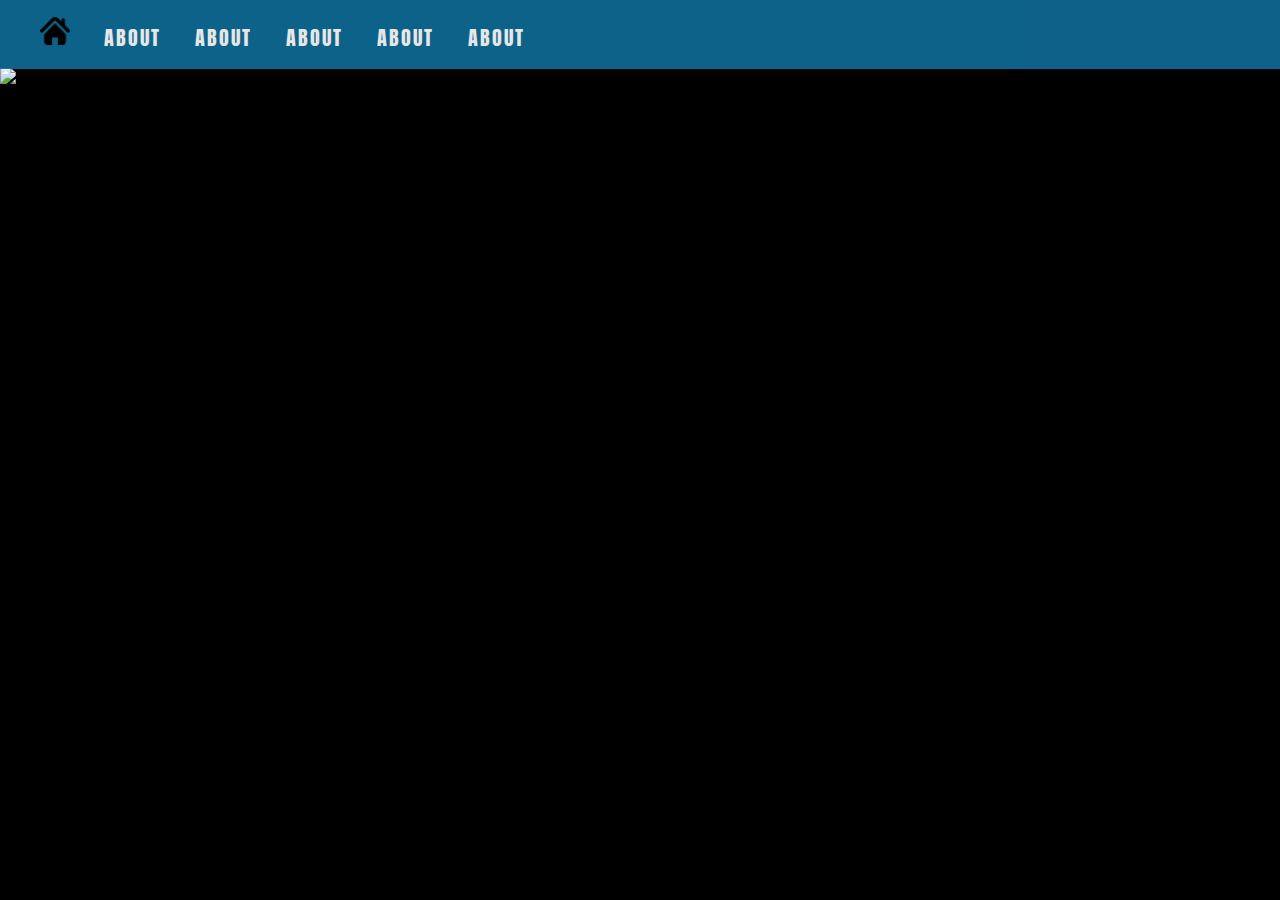
==== pages/about.html @ 1ba0e4bc "Commiting to cpanel" ====
<!DOCTYPE html>
<html>
    <head>
        <link href="../resources/stylesheet.css" type="text/css" rel="stylesheet">
        <link rel="preconnect" href="https://fonts.gstatic.com">
        <link href="https://fonts.googleapis.com/css2?family=Anton&display=swap" rel="stylesheet">
        <title>Minija</title>
        <meta name="viewport" content="width=device-width, initial-scale=1.0, maximum-scale=1.0, user-scalable=1">
    </head>
    <body>
        <header>
            <nav>
                <ul>
                    <li><a href="../index.html"><img  class="listimg" src="../resources/images/69524.png"></a></li>                       
                    <li><a href="../pages/about.html">About</a></li>
                    <li><a href="../pages/about.html">About</a></li>
                    <li><a href="../pages/about.html">About</a></li>
                    <li><a href="../pages/about.html">About</a></li>
                    <li><a href="../pages/about.html">About</a></li>
                </ul>               
            </nav>
        </header>
        <main>
            <div>
                <img class="wallpaper" src="https://sun9-25.userapi.com/c836625/v836625667/1a36b/iLJLXzTZ-bY.jpg">
            </div>
        </main>
    </body>
</html>
---- resources/stylesheet.css ----
body {
    color: white;
    background: black;
    margin: 0;
    padding: 0;
   
}
header {

    opacity: 0.9;
    background-color: #0f6d99;
    position:fixed;
    top: 0;
    width: 100%;
    z-index:100;
    
}
body{
    position: relative;
    top: 68px;
}
a {
    text-decoration: none;
    color: #FFF;
}
a:hover, a:active{
    color: black;
}
nav ul li{
    color: #FFF;
    font-family: "Anton",sans-serif;
    font-size: 20px;
    letter-spacing: 2px;
    font-weight: 300;
    display: inline-block;
    text-transform: uppercase;
    margin-right:30px;

}
img.wallpaper {
    width: 100%;
}
.listimg {
    height: 30px;
}




@media screen and (max-width:660px) 
{
    .listimg {
        height: 30px;
    }
    img.wallpaper {
        visibility: hidden;
    }
    nav ul li{
        font-size: 25px;

    }
    body{
        position:absolute;
        top: 0px;
        margin-block-start: 0px;
        margin-block-end: 0;
    }
    header {

        opacity: 0.9;
        background-color: #0f6d99;
        position:absolute;
        top:0;
        width: 100%;
        text-align: center;      
    }
    nav ul li{
        color: #FFF;
        font-family: "Anton",sans-serif;
        font-size: 20px;
        letter-spacing: 2px;
        font-weight: 300;
        display: block;
        text-transform: uppercase;
        margin-right:30px;
    
    }
 
    ul {
        margin:0;
    }
}
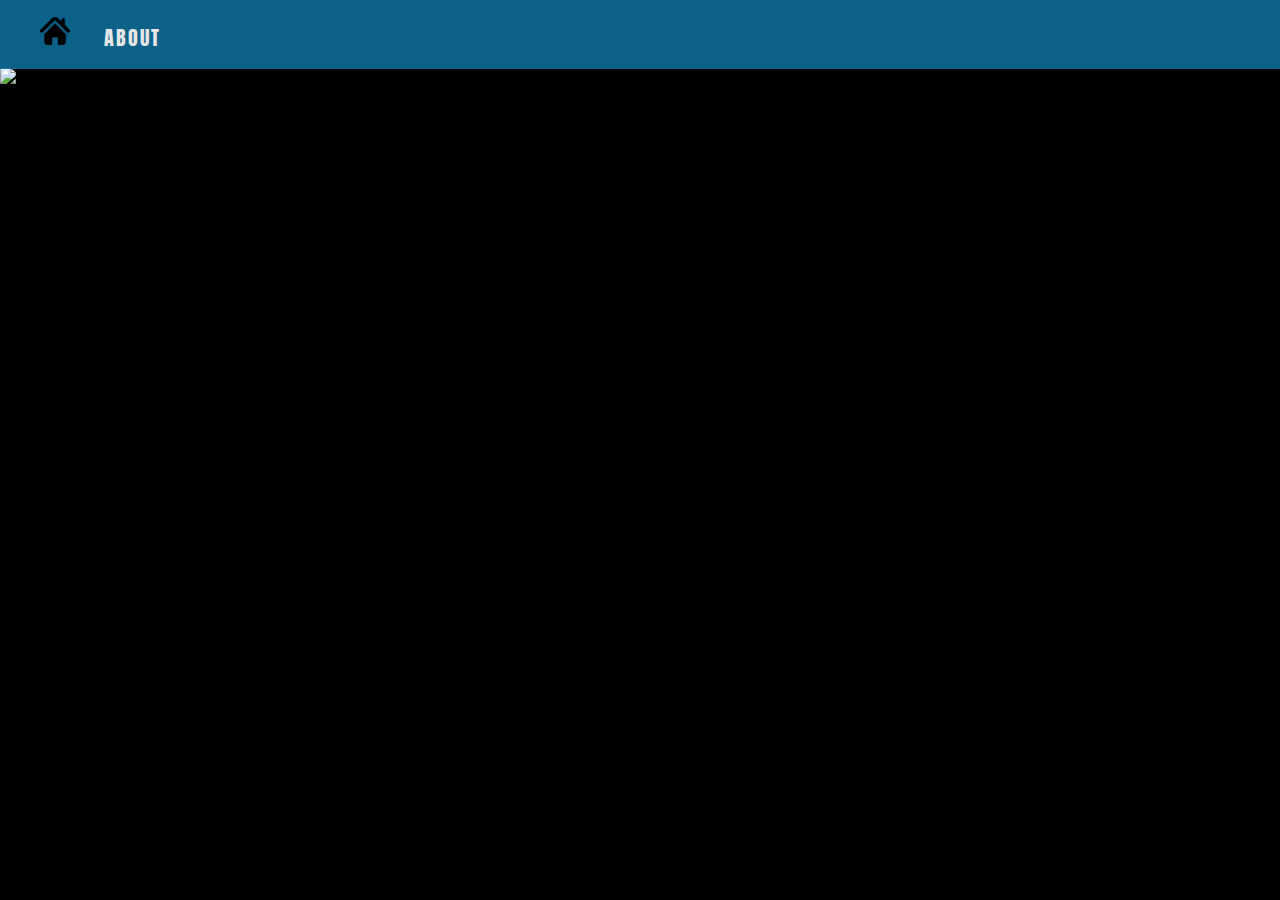
==== commit cce6fdd3: "Adding icon" ====
--- a/pages/about.html
+++ b/pages/about.html
@@ -4,6 +4,7 @@
         <link href="../resources/stylesheet.css" type="text/css" rel="stylesheet">
         <link rel="preconnect" href="https://fonts.gstatic.com">
         <link href="https://fonts.googleapis.com/css2?family=Anton&display=swap" rel="stylesheet">
+        <link rel="icon" href="../resources/images/river-icon-png-4.jpg">
         <title>Minija</title>
         <meta name="viewport" content="width=device-width, initial-scale=1.0, maximum-scale=1.0, user-scalable=1">
     </head>
@@ -13,10 +14,8 @@
                 <ul>
                     <li><a href="../index.html"><img  class="listimg" src="../resources/images/69524.png"></a></li>                       
                     <li><a href="../pages/about.html">About</a></li>
-                    <li><a href="../pages/about.html">About</a></li>
-                    <li><a href="../pages/about.html">About</a></li>
-                    <li><a href="../pages/about.html">About</a></li>
-                    <li><a href="../pages/about.html">About</a></li>
+                    
+                   
                 </ul>               
             </nav>
         </header>
--- a/resources/stylesheet.css
+++ b/resources/stylesheet.css
@@ -53,15 +53,16 @@
         height: 30px;
     }
     img.wallpaper {
-        visibility: hidden;
+        
+        visibility:hidden;
+        display:none;
     }
     nav ul li{
         font-size: 25px;
 
     }
     body{
-        position:absolute;
-        top: 0px;
+        position: static;
         margin-block-start: 0px;
         margin-block-end: 0;
     }
@@ -69,8 +70,7 @@
 
         opacity: 0.9;
         background-color: #0f6d99;
-        position:absolute;
-        top:0;
+        position:static;
         width: 100%;
         text-align: center;      
     }
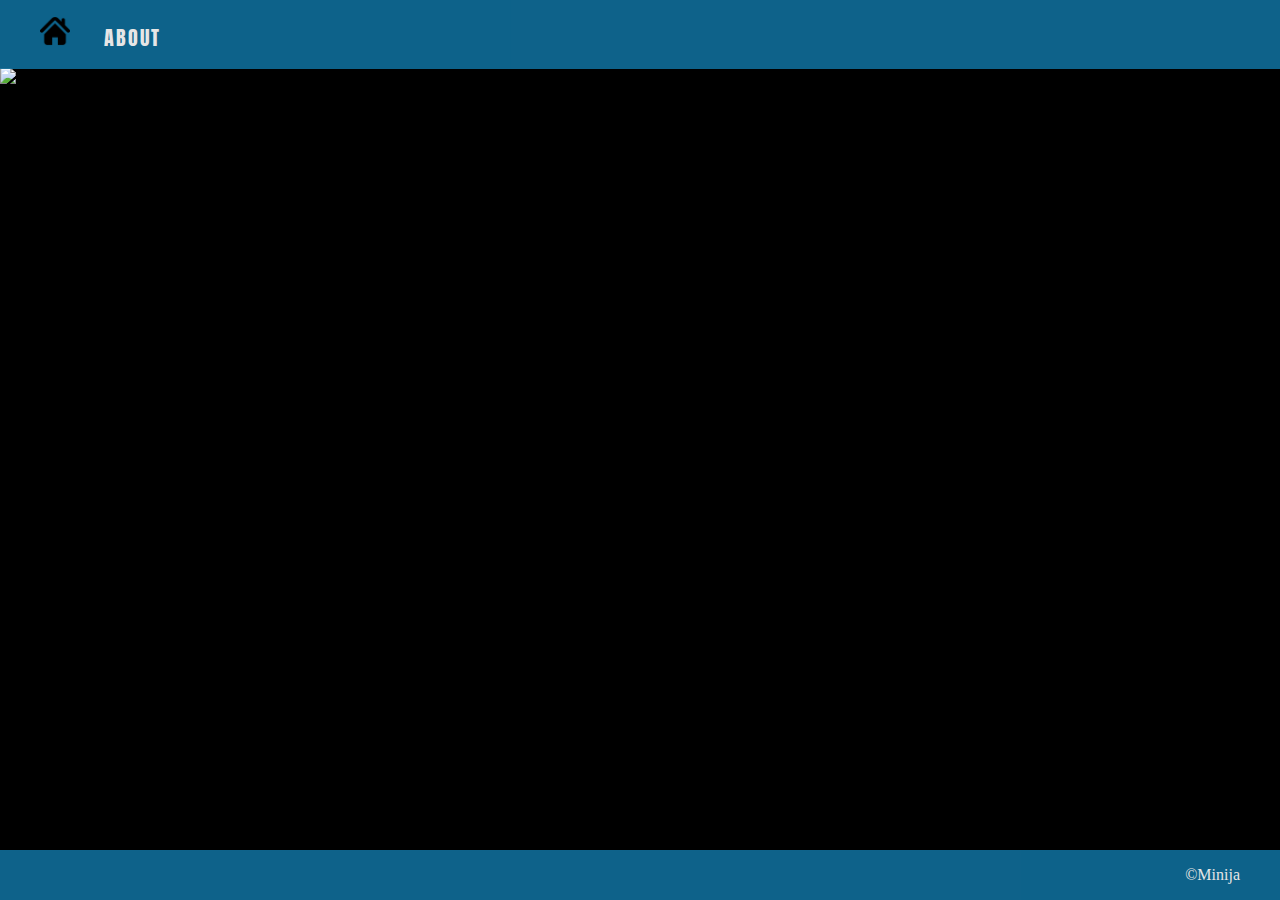
==== commit db349af7: "adding readme file" ====
--- a/pages/about.html
+++ b/pages/about.html
@@ -10,7 +10,7 @@
     </head>
     <body>
         <header>
-            <nav>
+            <nav class="tab">
                 <ul>
                     <li><a href="../index.html"><img  class="listimg" src="../resources/images/69524.png"></a></li>                       
                     <li><a href="../pages/about.html">About</a></li>
@@ -24,5 +24,12 @@
                 <img class="wallpaper" src="https://sun9-25.userapi.com/c836625/v836625667/1a36b/iLJLXzTZ-bY.jpg">
             </div>
         </main>
+        <footer>
+            <nav class="footer">
+                <ul>
+                    <li class="name">©Minija</li>                  
+                </ul>               
+            </nav>
+        </footer>
     </body>
 </html>--- a/resources/stylesheet.css
+++ b/resources/stylesheet.css
@@ -26,7 +26,7 @@
 a:hover, a:active{
     color: black;
 }
-nav ul li{
+.tab ul li{
     color: #FFF;
     font-family: "Anton",sans-serif;
     font-size: 20px;
@@ -35,7 +35,6 @@
     display: inline-block;
     text-transform: uppercase;
     margin-right:30px;
-
 }
 img.wallpaper {
     width: 100%;
@@ -44,7 +43,23 @@
     height: 30px;
 }
 
+footer {
 
+    opacity: 0.9;
+    background-color: #0f6d99;
+    position:fixed;
+    bottom: 0;
+    width: 100%;
+    z-index:100;
+}
+li {
+    list-style-type: none;
+}
+.name {
+    text-align: right;
+    margin-right:40px;
+    
+}
 
 
 @media screen and (max-width:660px) 
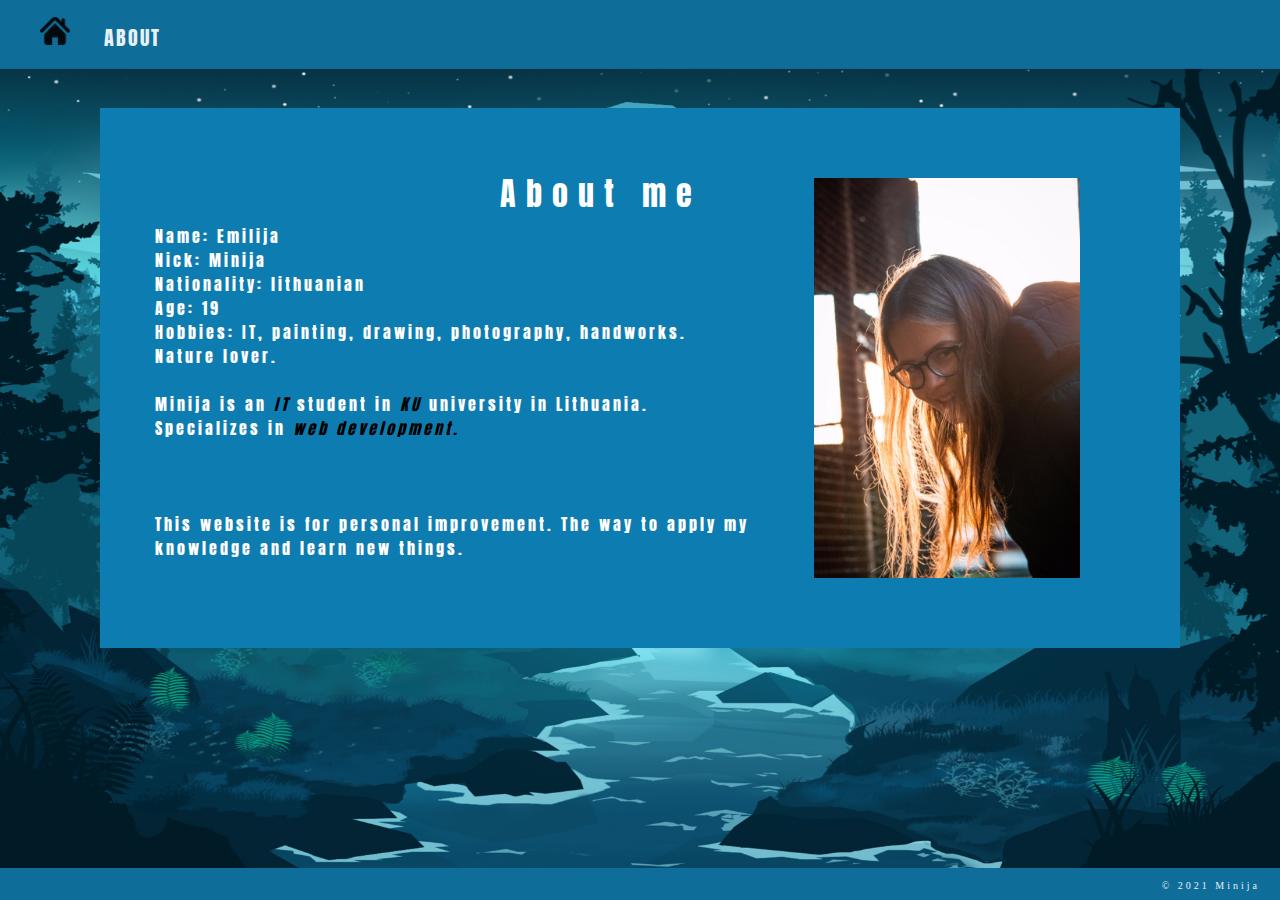
==== commit b65d12b2: "Changed background, added footer, added section about" ====
--- a/pages/about.html
+++ b/pages/about.html
@@ -1,5 +1,5 @@
 <!DOCTYPE html>
-<html>
+<html lang="lt">
     <head>
         <link href="../resources/stylesheet.css" type="text/css" rel="stylesheet">
         <link rel="preconnect" href="https://fonts.gstatic.com">
@@ -7,6 +7,7 @@
         <link rel="icon" href="../resources/images/river-icon-png-4.jpg">
         <title>Minija</title>
         <meta name="viewport" content="width=device-width, initial-scale=1.0, maximum-scale=1.0, user-scalable=1">
+        <script src="scripts/date.js"></script>
     </head>
     <body>
         <header>
@@ -20,15 +21,37 @@
             </nav>
         </header>
         <main>
-            <div>
-                <img class="wallpaper" src="https://sun9-25.userapi.com/c836625/v836625667/1a36b/iLJLXzTZ-bY.jpg">
-            </div>
+            <img class="wallpaper" src="../resources/images/wp4535707.jpg">
+            <section>
+                <div>
+                    <h1 class="about_me">About me</h1>
+                    <ul class="about_me_paragraph">
+                        <li>Name: Emilija</li>
+                        <li>Nick: Minija</li>
+                        <li>Nationality: lithuanian</li>
+                        <li>Age: 19 </li>
+                        <li>Hobbies: IT, painting, drawing, photography, handworks.</li>
+                        <li>Nature lover.</li>
+                        <br>
+                        <li>Minija is an <dfn>IT</dfn> student in <dfn>KU</dfn> university in Lithuania.</li>
+                        <li>Specializes in <dfn>web development.</dfn></li>
+                        <br>
+                        <br>
+                        <br>
+                        <li>This website is for personal improvement. The way to apply my knowledge and learn new things.</li>
+
+                    </ul>
+                </div>
+                
+                <img class="me" src="../resources/images/122102705_794038274728848_855439700350731366_n.jpg">
+               
+            </section>
+
         </main>
         <footer>
             <nav class="footer">
                 <ul>
-                    <li class="name">©Minija</li>                  
-                </ul>               
+                    <li class="name">© 2021 Minija</li>                  </ul>               
             </nav>
         </footer>
     </body>
--- a/resources/stylesheet.css
+++ b/resources/stylesheet.css
@@ -1,10 +1,13 @@
 body {
     color: white;
-    background: black;
+    background:#0f6d99;
     margin: 0;
     padding: 0;
    
 }
+
+/* header */
+
 header {
 
     opacity: 0.9;
@@ -32,24 +35,30 @@
     font-size: 20px;
     letter-spacing: 2px;
     font-weight: 300;
-    display: inline-block;
+    display: inline;
     text-transform: uppercase;
     margin-right:30px;
 }
+/* images */
+
 img.wallpaper {
     width: 100%;
+    height: 800px;
 }
 .listimg {
     height: 30px;
 }
+/* footer */
 
 footer {
-
+    font-size: 10px;
+    letter-spacing: 3px;
     opacity: 0.9;
     background-color: #0f6d99;
     position:fixed;
     bottom: 0;
     width: 100%;
+    height: 30px;
     z-index:100;
 }
 li {
@@ -57,20 +66,70 @@
 }
 .name {
     text-align: right;
-    margin-right:40px;
+    margin-right:20px;
     
 }
 
+/* main section */
+section {
+    
+    background:#0d7db1;
+    position: absolute;
+    right: 100px;
+    left: 100px;
+    top: 40px;
+    
+    
+}
+section .me{
+    height: 400px;
+    display: block;
+    margin-left: auto;
+    margin-right: 100px;
+    padding: 70px 0;
+}
 
-@media screen and (max-width:660px) 
+/* about me*/
+.about_me {
+    position: absolute;
+    top: 40px;
+    left: 400px;
+    font-family: "Anton",sans-serif;
+    font-weight:normal;
+    letter-spacing: 10px;
+  
+}
+.about_me:hover, .about_me:active{
+    color: black;
+}
+.about_me_paragraph {
+    position: absolute;
+    top: 100px;
+    left: 15px;
+    right: 400px;
+    font-family: "Anton", sans-serif;
+    letter-spacing: 3px;
+}
+.about_me_paragraph li:hover, .about_me_paragraph li:active{
+    color: black;
+}
+dfn {
+    color: black;
+}
+dfn:hover, dfn:active {
+    color: white;
+}
+
+/* mobile screen */
+
+@media screen and (max-width:930px) 
 {
+    img.wallpaper {
+        width: 100%;
+        height: auto;
+    }
     .listimg {
         height: 30px;
-    }
-    img.wallpaper {
-        
-        visibility:hidden;
-        display:none;
     }
     nav ul li{
         font-size: 25px;
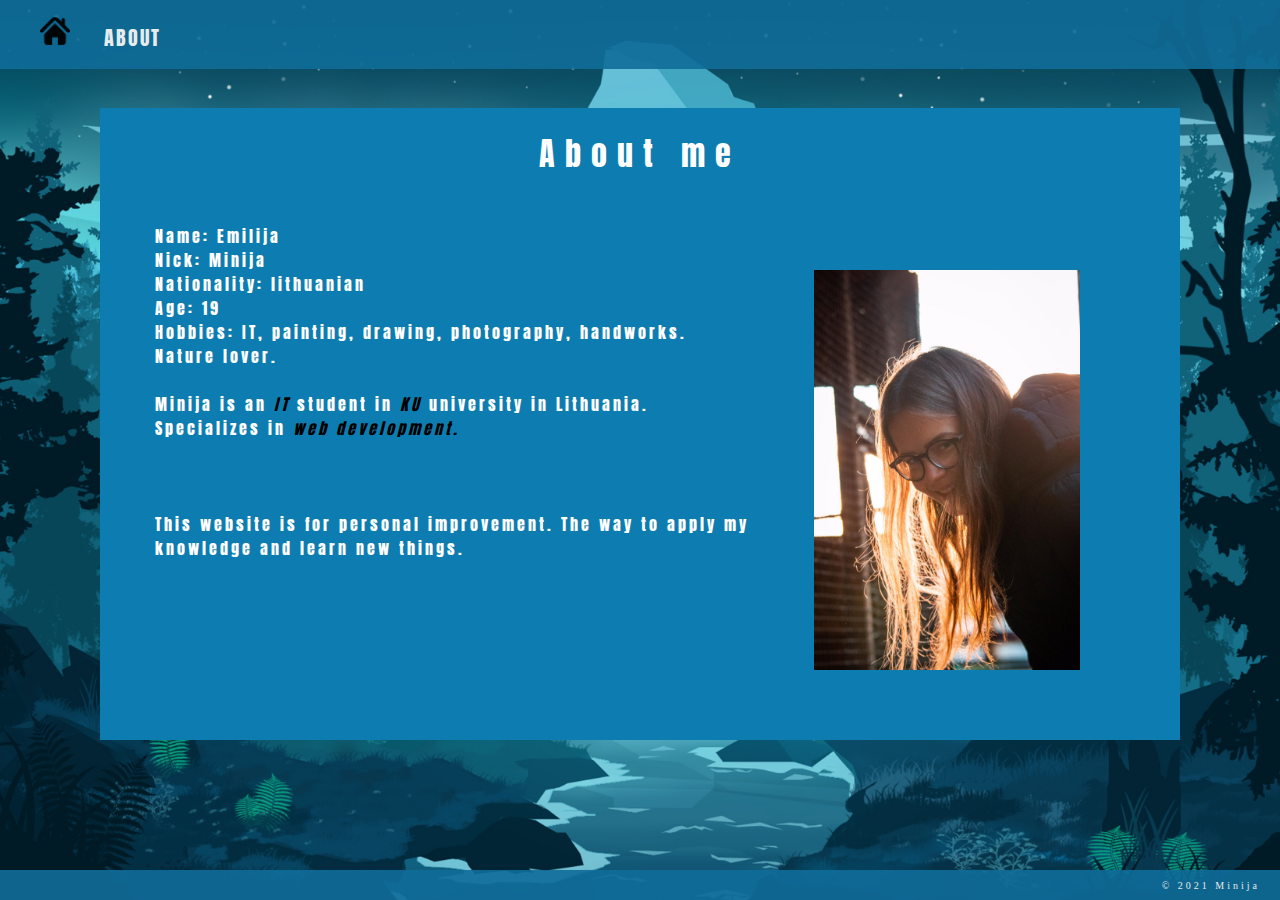
==== commit 671b56ee: "fixing mobile view" ====
--- a/pages/about.html
+++ b/pages/about.html
@@ -1,5 +1,5 @@
 <!DOCTYPE html>
-<html lang="lt">
+<html lang="en-usa">
     <head>
         <link href="../resources/stylesheet.css" type="text/css" rel="stylesheet">
         <link rel="preconnect" href="https://fonts.gstatic.com">
@@ -7,7 +7,6 @@
         <link rel="icon" href="../resources/images/river-icon-png-4.jpg">
         <title>Minija</title>
         <meta name="viewport" content="width=device-width, initial-scale=1.0, maximum-scale=1.0, user-scalable=1">
-        <script src="scripts/date.js"></script>
     </head>
     <body>
         <header>
@@ -21,7 +20,6 @@
             </nav>
         </header>
         <main>
-            <img class="wallpaper" src="../resources/images/wp4535707.jpg">
             <section>
                 <div>
                     <h1 class="about_me">About me</h1>
--- a/resources/stylesheet.css
+++ b/resources/stylesheet.css
@@ -3,8 +3,15 @@
     background:#0f6d99;
     margin: 0;
     padding: 0;
-   
+    background: url("../resources/images/wp4535707.jpg");
+    background-size: cover;
+    background-repeat: no-repeat;
 }
+@media only screen and (max-width: 930px) {
+    body {
+      background-image: url('https://wallpapercave.com/wp/wp5833268.png');
+    }
+  }
 
 /* header */
 
@@ -43,7 +50,6 @@
 
 img.wallpaper {
     width: 100%;
-    height: 800px;
 }
 .listimg {
     height: 30px;
@@ -91,9 +97,8 @@
 
 /* about me*/
 .about_me {
-    position: absolute;
-    top: 40px;
-    left: 400px;
+    
+    text-align: center;
     font-family: "Anton",sans-serif;
     font-weight:normal;
     letter-spacing: 10px;
@@ -148,7 +153,7 @@
         width: 100%;
         text-align: center;      
     }
-    nav ul li{
+    .tab ul li{
         color: #FFF;
         font-family: "Anton",sans-serif;
         font-size: 20px;
@@ -163,4 +168,25 @@
     ul {
         margin:0;
     }
+    section {
+        margin-top: 40px;
+        right: 50px;
+        left: 50px;    
+    }
+
+   
+   section .me {
+        height: 250px;
+   }
+  
+    .about_me_paragraph {
+        font-size: 12px;
+        
+        position:relative;
+        top: 50px;
+        left: 5px;
+        right: auto;
+        font-family: "Anton", sans-serif;
+        letter-spacing: 1px;
+    }
 }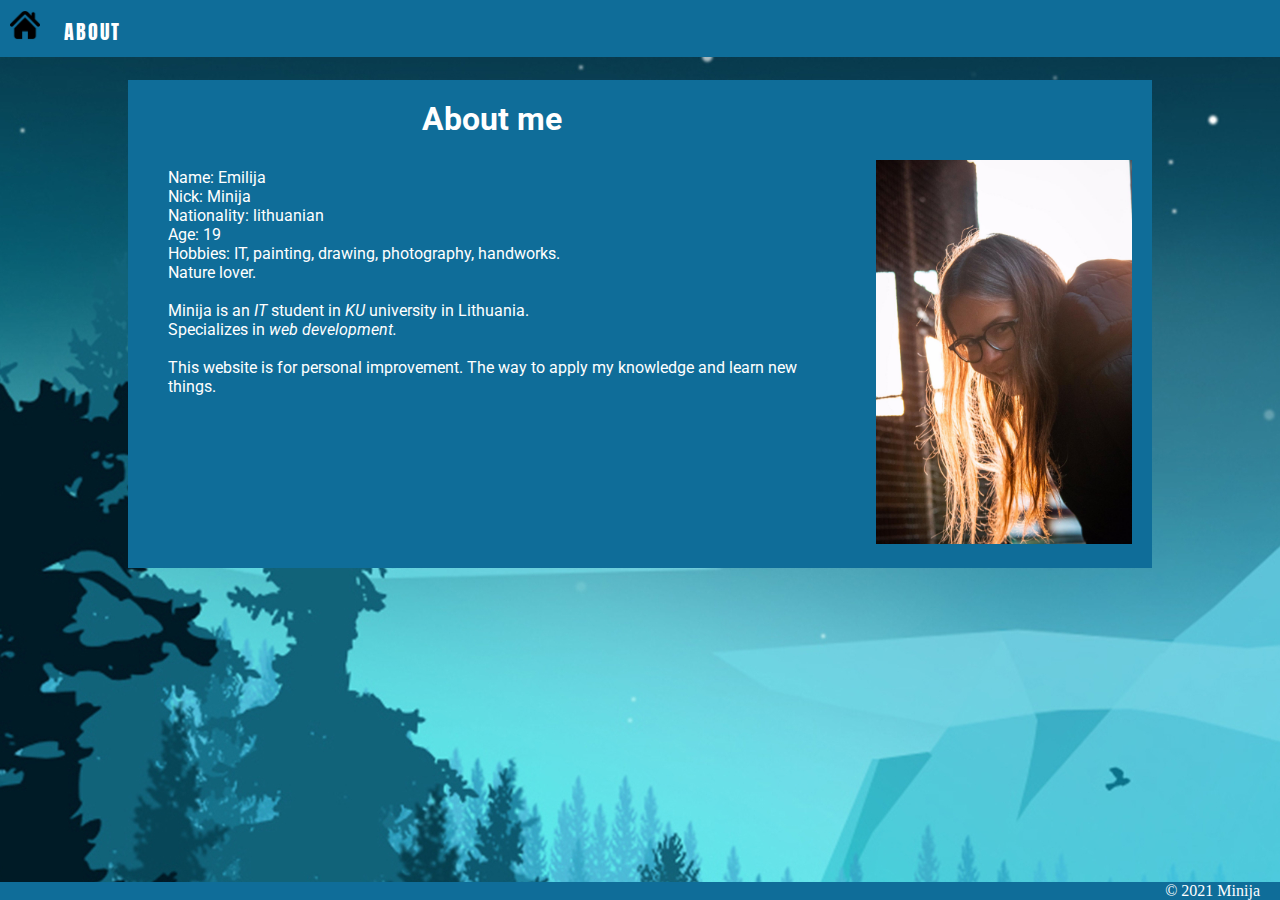
==== commit 4028d584: "Absolutely fixed about section" ====
--- a/pages/about.html
+++ b/pages/about.html
@@ -1,12 +1,25 @@
 <!DOCTYPE html>
-<html lang="en-usa">
+<html lang="en-US">
     <head>
+
+
+        <title>Minija</title>
+
+        <link rel="icon" href="../resources/images/river-icon-png-4.jpg">
         <link href="../resources/stylesheet.css" type="text/css" rel="stylesheet">
+
+        <meta name="viewport" content="width=device-width, initial-scale=1.0, maximum-scale=1.0, user-scalable=1">
+
+
+        <!-- FONTS -->
+            <!-- Anton -->
         <link rel="preconnect" href="https://fonts.gstatic.com">
         <link href="https://fonts.googleapis.com/css2?family=Anton&display=swap" rel="stylesheet">
-        <link rel="icon" href="../resources/images/river-icon-png-4.jpg">
-        <title>Minija</title>
-        <meta name="viewport" content="width=device-width, initial-scale=1.0, maximum-scale=1.0, user-scalable=1">
+            <!-- Roboto -->
+        <link rel="preconnect" href="https://fonts.gstatic.com">
+        <link href="https://fonts.googleapis.com/css2?family=Roboto:wght@100&display=swap" rel="stylesheet">    
+        
+       
     </head>
     <body>
         <header>
@@ -14,16 +27,16 @@
                 <ul>
                     <li><a href="../index.html"><img  class="listimg" src="../resources/images/69524.png"></a></li>                       
                     <li><a href="../pages/about.html">About</a></li>
-                    
-                   
                 </ul>               
             </nav>
         </header>
         <main>
-            <section>
-                <div>
-                    <h1 class="about_me">About me</h1>
-                    <ul class="about_me_paragraph">
+            
+            <section class="about_me">
+
+                <span class="align">
+                    <h1>About me</h1>
+                    <ul>
                         <li>Name: Emilija</li>
                         <li>Nick: Minija</li>
                         <li>Nationality: lithuanian</li>
@@ -34,14 +47,14 @@
                         <li>Minija is an <dfn>IT</dfn> student in <dfn>KU</dfn> university in Lithuania.</li>
                         <li>Specializes in <dfn>web development.</dfn></li>
                         <br>
-                        <br>
-                        <br>
                         <li>This website is for personal improvement. The way to apply my knowledge and learn new things.</li>
 
                     </ul>
-                </div>
+                </span>
                 
-                <img class="me" src="../resources/images/122102705_794038274728848_855439700350731366_n.jpg">
+                <span class="align">
+                    <img class="me" src="../resources/images/122102705_794038274728848_855439700350731366_n.jpg">
+                </span>
                
             </section>
 
@@ -49,7 +62,8 @@
         <footer>
             <nav class="footer">
                 <ul>
-                    <li class="name">© 2021 Minija</li>                  </ul>               
+                    <li class="rights">© 2021 Minija</li>              
+                </ul>               
             </nav>
         </footer>
     </body>
--- a/resources/stylesheet.css
+++ b/resources/stylesheet.css
@@ -1,192 +1,87 @@
+* {
+    margin:0;
+    padding: 0;
+    ​box-sizing: border-box;
+}
 body {
+    background-image: url("../resources/images/wp4535707.jpg");
+    position:relative;
+    top: 60px;
     color: white;
-    background:#0f6d99;
-    margin: 0;
-    padding: 0;
-    background: url("../resources/images/wp4535707.jpg");
-    background-size: cover;
-    background-repeat: no-repeat;
+
 }
-@media only screen and (max-width: 930px) {
-    body {
-      background-image: url('https://wallpapercave.com/wp/wp5833268.png');
-    }
-  }
-
-/* header */
-
-header {
-
-    opacity: 0.9;
+/* header *********************************************************************************************************************************************************/
+.tab {
     background-color: #0f6d99;
-    position:fixed;
+    position: fixed;
     top: 0;
     width: 100%;
-    z-index:100;
-    
 }
-body{
-    position: relative;
-    top: 68px;
+.tab ul li {
+    display: inline-block;
+    text-align:center;
+    padding: 10px;
+    font-size: 20px;
+    font-family: "Anton", serif;
+    text-transform:uppercase;
+    letter-spacing: 2px;
 }
-a {
+.tab ul li a {
     text-decoration: none;
-    color: #FFF;
-}
-a:hover, a:active{
-    color: black;
-}
-.tab ul li{
-    color: #FFF;
-    font-family: "Anton",sans-serif;
-    font-size: 20px;
-    letter-spacing: 2px;
-    font-weight: 300;
-    display: inline;
-    text-transform: uppercase;
-    margin-right:30px;
-}
-/* images */
-
-img.wallpaper {
-    width: 100%;
+    color: white;
 }
 .listimg {
     height: 30px;
 }
-/* footer */
 
-footer {
-    font-size: 10px;
-    letter-spacing: 3px;
-    opacity: 0.9;
-    background-color: #0f6d99;
-    position:fixed;
+/* footer ***********************************************************************************************************************************************************/
+
+.footer{
+    position: fixed;
     bottom: 0;
+    background:#0f6d99;
     width: 100%;
-    height: 30px;
-    z-index:100;
+    text-align: right;
 }
-li {
+
+.rights{
+    margin-right: 20px;
+}
+
+
+/* ABOUT ME MAIN ************************************************************************************************************************************************************/
+
+.about_me {
+    font-family:"Roboto", serif;
+    background-color:#0f6d99;
+    width: 80%;
+    display: block;
+    margin-right:auto;
+    margin-left:auto;
+    margin-top: 20px;
+    display: flex;
+    overflow:auto;
+}
+.about_me ul{
+    margin-left:20px;
+}
+
+.about_me h1 {
+    font-family: "Roboto", serif;
+    text-align: center;
+}
+.align {
+    
+    padding: 20px 20px;
+    
+}
+.me {
+    height: 30vw;
+    margin-top: 60px;
+}
+.about_me ul{
+    margin-top: 30px;
+}
+.about_me ul li {
     list-style-type: none;
 }
-.name {
-    text-align: right;
-    margin-right:20px;
-    
-}
-
-/* main section */
-section {
-    
-    background:#0d7db1;
-    position: absolute;
-    right: 100px;
-    left: 100px;
-    top: 40px;
-    
-    
-}
-section .me{
-    height: 400px;
-    display: block;
-    margin-left: auto;
-    margin-right: 100px;
-    padding: 70px 0;
-}
-
-/* about me*/
-.about_me {
-    
-    text-align: center;
-    font-family: "Anton",sans-serif;
-    font-weight:normal;
-    letter-spacing: 10px;
-  
-}
-.about_me:hover, .about_me:active{
-    color: black;
-}
-.about_me_paragraph {
-    position: absolute;
-    top: 100px;
-    left: 15px;
-    right: 400px;
-    font-family: "Anton", sans-serif;
-    letter-spacing: 3px;
-}
-.about_me_paragraph li:hover, .about_me_paragraph li:active{
-    color: black;
-}
-dfn {
-    color: black;
-}
-dfn:hover, dfn:active {
-    color: white;
-}
-
-/* mobile screen */
-
-@media screen and (max-width:930px) 
-{
-    img.wallpaper {
-        width: 100%;
-        height: auto;
-    }
-    .listimg {
-        height: 30px;
-    }
-    nav ul li{
-        font-size: 25px;
-
-    }
-    body{
-        position: static;
-        margin-block-start: 0px;
-        margin-block-end: 0;
-    }
-    header {
-
-        opacity: 0.9;
-        background-color: #0f6d99;
-        position:static;
-        width: 100%;
-        text-align: center;      
-    }
-    .tab ul li{
-        color: #FFF;
-        font-family: "Anton",sans-serif;
-        font-size: 20px;
-        letter-spacing: 2px;
-        font-weight: 300;
-        display: block;
-        text-transform: uppercase;
-        margin-right:30px;
-    
-    }
- 
-    ul {
-        margin:0;
-    }
-    section {
-        margin-top: 40px;
-        right: 50px;
-        left: 50px;    
-    }
-
-   
-   section .me {
-        height: 250px;
-   }
-  
-    .about_me_paragraph {
-        font-size: 12px;
-        
-        position:relative;
-        top: 50px;
-        left: 5px;
-        right: auto;
-        font-family: "Anton", sans-serif;
-        letter-spacing: 1px;
-    }
-}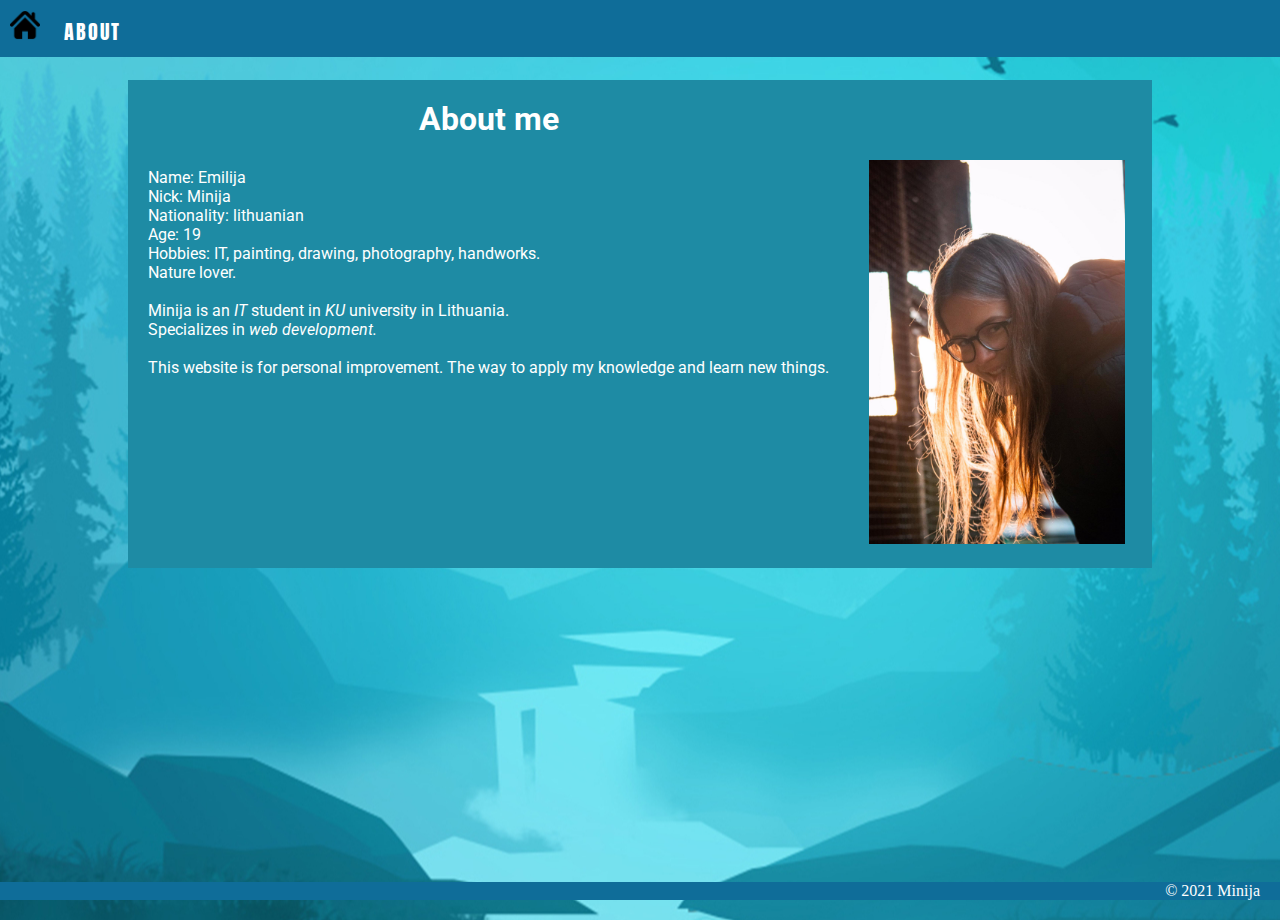
==== commit a2b42cda: "changed background position" ====
--- a/pages/about.html
+++ b/pages/about.html
@@ -7,8 +7,7 @@
 
         <link rel="icon" href="../resources/images/river-icon-png-4.jpg">
         <link href="../resources/stylesheet.css" type="text/css" rel="stylesheet">
-
-        <meta name="viewport" content="width=device-width, initial-scale=1.0, maximum-scale=1.0, user-scalable=1">
+        <meta name="viewport" content="width=device-width, initial-scale=1.0, maximum-scale=1.0, user-scalable=1.0">
 
 
         <!-- FONTS -->
--- a/resources/stylesheet.css
+++ b/resources/stylesheet.css
@@ -3,12 +3,17 @@
     padding: 0;
     ​box-sizing: border-box;
 }
+html {
+    height: 100%;
+    padding-bottom: 20px;
+}
+
 body {
-    background-image: url("../resources/images/wp4535707.jpg");
-    position:relative;
+    position: relative;
     top: 60px;
     color: white;
-
+    background:url("../resources/images/wp4535707.jpg") no-repeat fixed center center transparent;
+    line-height: auto;
 }
 /* header *********************************************************************************************************************************************************/
 .tab {
@@ -53,17 +58,18 @@
 
 .about_me {
     font-family:"Roboto", serif;
-    background-color:#0f6d99;
+    background-color:#1e8ba4;
     width: 80%;
     display: block;
     margin-right:auto;
     margin-left:auto;
     margin-top: 20px;
+    margin-bottom: 20px;
     display: flex;
-    overflow:auto;
+    overflow: hidden;
 }
 .about_me ul{
-    margin-left:20px;
+    margin-left:auto;
 }
 
 .about_me h1 {
@@ -71,9 +77,7 @@
     text-align: center;
 }
 .align {
-    
     padding: 20px 20px;
-    
 }
 .me {
     height: 30vw;
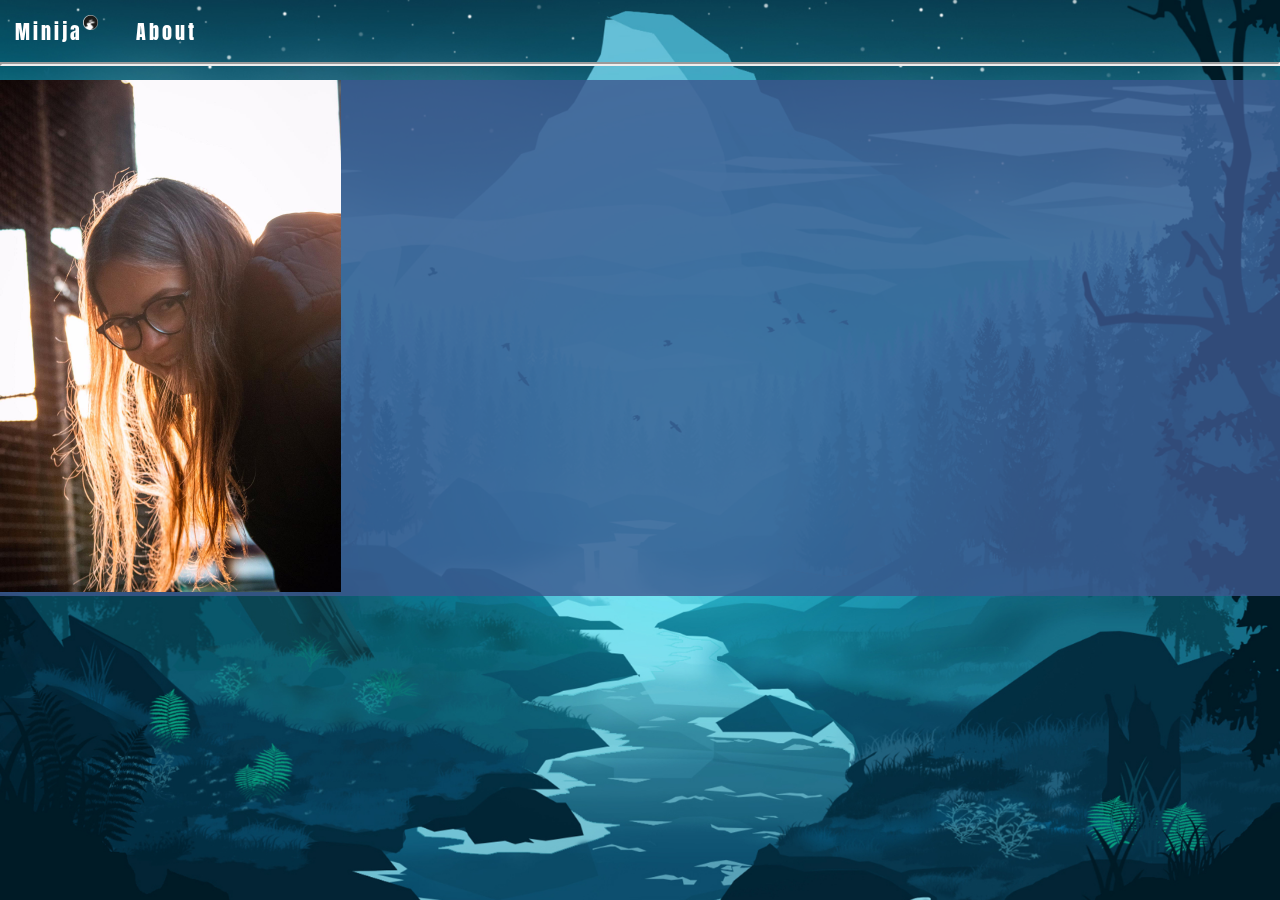
==== commit f1c13dc5: "Drastic changes" ====
--- a/pages/about.html
+++ b/pages/about.html
@@ -1,14 +1,17 @@
 <!DOCTYPE html>
 <html lang="en-US">
     <head>
-
-
+        <!-- title -->
         <title>Minija</title>
 
-        <link rel="icon" href="../resources/images/river-icon-png-4.jpg">
+        <!-- icon -->
+        <link rel="icon" href="../resources/images/icon.jpg">
+
+        <!-- CSS -->
         <link href="../resources/stylesheet.css" type="text/css" rel="stylesheet">
+        
+        <!-- viewport -->
         <meta name="viewport" content="width=device-width, initial-scale=1.0, maximum-scale=1.0, user-scalable=1.0">
-
 
         <!-- FONTS -->
             <!-- Anton -->
@@ -17,53 +20,27 @@
             <!-- Roboto -->
         <link rel="preconnect" href="https://fonts.gstatic.com">
         <link href="https://fonts.googleapis.com/css2?family=Roboto:wght@100&display=swap" rel="stylesheet">    
-        
-       
     </head>
     <body>
         <header>
-            <nav class="tab">
+            <nav class="header">
                 <ul>
-                    <li><a href="../index.html"><img  class="listimg" src="../resources/images/69524.png"></a></li>                       
-                    <li><a href="../pages/about.html">About</a></li>
-                </ul>               
+                    <a href="../index.html"><li>Minija<img src="../resources/images/icon.jpg"></li></a>
+                    <a href="../pages/about.html"><li>About</li></a>
+                </ul>
+                <hr>
+          
             </nav>
         </header>
         <main>
-            
-            <section class="about_me">
-
-                <span class="align">
-                    <h1>About me</h1>
-                    <ul>
-                        <li>Name: Emilija</li>
-                        <li>Nick: Minija</li>
-                        <li>Nationality: lithuanian</li>
-                        <li>Age: 19 </li>
-                        <li>Hobbies: IT, painting, drawing, photography, handworks.</li>
-                        <li>Nature lover.</li>
-                        <br>
-                        <li>Minija is an <dfn>IT</dfn> student in <dfn>KU</dfn> university in Lithuania.</li>
-                        <li>Specializes in <dfn>web development.</dfn></li>
-                        <br>
-                        <li>This website is for personal improvement. The way to apply my knowledge and learn new things.</li>
-
-                    </ul>
-                </span>
-                
-                <span class="align">
-                    <img class="me" src="../resources/images/122102705_794038274728848_855439700350731366_n.jpg">
-                </span>
-               
+            <section class="aboutme">
+                <p>
+                    <img src="../resources/images/me.jpg">
+                </p>
             </section>
-
         </main>
         <footer>
-            <nav class="footer">
-                <ul>
-                    <li class="rights">© 2021 Minija</li>              
-                </ul>               
-            </nav>
+        
         </footer>
     </body>
 </html>--- a/resources/stylesheet.css
+++ b/resources/stylesheet.css
@@ -1,91 +1,53 @@
 * {
-    margin:0;
-    padding: 0;
-    ​box-sizing: border-box;
+    margin: 0px;
+    padding: 0px;
 }
-html {
-    height: 100%;
-    padding-bottom: 20px;
+body {
+    background:url("../resources/images/background.jpg");
+    background-repeat: no-repeat;
+    background-size: cover;
+    background-position: center center;
+    background-attachment: fixed;
+    color: white;
+
+    
+}
+hr {
+    border-width: 2px;
+}
+/* header */
+.header {
+    position: fixed;
+    z-index: 100;
+    width: 100%;
+    font-family: "Anton", sans-serif;
+    font-size: 20px;
+    letter-spacing: 3px;
+}
+.header ul li {
+    text-decoration: none;
+    list-style-type: none;
+    color: white;
+    display: inline-block;
+    padding: 15px;
+}
+.header ul img{
+    height: 15px;
+    margin-bottom: 10px;
+}
+/* main */
+main {
+    position: relative;
+    top: 80px;
 }
 
-body {
-    position: relative;
-    top: 60px;
-    color: white;
-    background:url("../resources/images/wp4535707.jpg") no-repeat fixed center center transparent;
-    line-height: auto;
+/* main about */
+
+.aboutme {
+    background-color: hsla(220, 40%, 40%, 0.8);
 }
-/* header *********************************************************************************************************************************************************/
-.tab {
-    background-color: #0f6d99;
-    position: fixed;
-    top: 0;
-    width: 100%;
+.aboutme img {
+    height: 40vw;
 }
-.tab ul li {
-    display: inline-block;
-    text-align:center;
-    padding: 10px;
-    font-size: 20px;
-    font-family: "Anton", serif;
-    text-transform:uppercase;
-    letter-spacing: 2px;
-}
-.tab ul li a {
-    text-decoration: none;
-    color: white;
-}
-.listimg {
-    height: 30px;
-}
+/* footer */
 
-/* footer ***********************************************************************************************************************************************************/
-
-.footer{
-    position: fixed;
-    bottom: 0;
-    background:#0f6d99;
-    width: 100%;
-    text-align: right;
-}
-
-.rights{
-    margin-right: 20px;
-}
-
-
-/* ABOUT ME MAIN ************************************************************************************************************************************************************/
-
-.about_me {
-    font-family:"Roboto", serif;
-    background-color:#1e8ba4;
-    width: 80%;
-    display: block;
-    margin-right:auto;
-    margin-left:auto;
-    margin-top: 20px;
-    margin-bottom: 20px;
-    display: flex;
-    overflow: hidden;
-}
-.about_me ul{
-    margin-left:auto;
-}
-
-.about_me h1 {
-    font-family: "Roboto", serif;
-    text-align: center;
-}
-.align {
-    padding: 20px 20px;
-}
-.me {
-    height: 30vw;
-    margin-top: 60px;
-}
-.about_me ul{
-    margin-top: 30px;
-}
-.about_me ul li {
-    list-style-type: none;
-}
